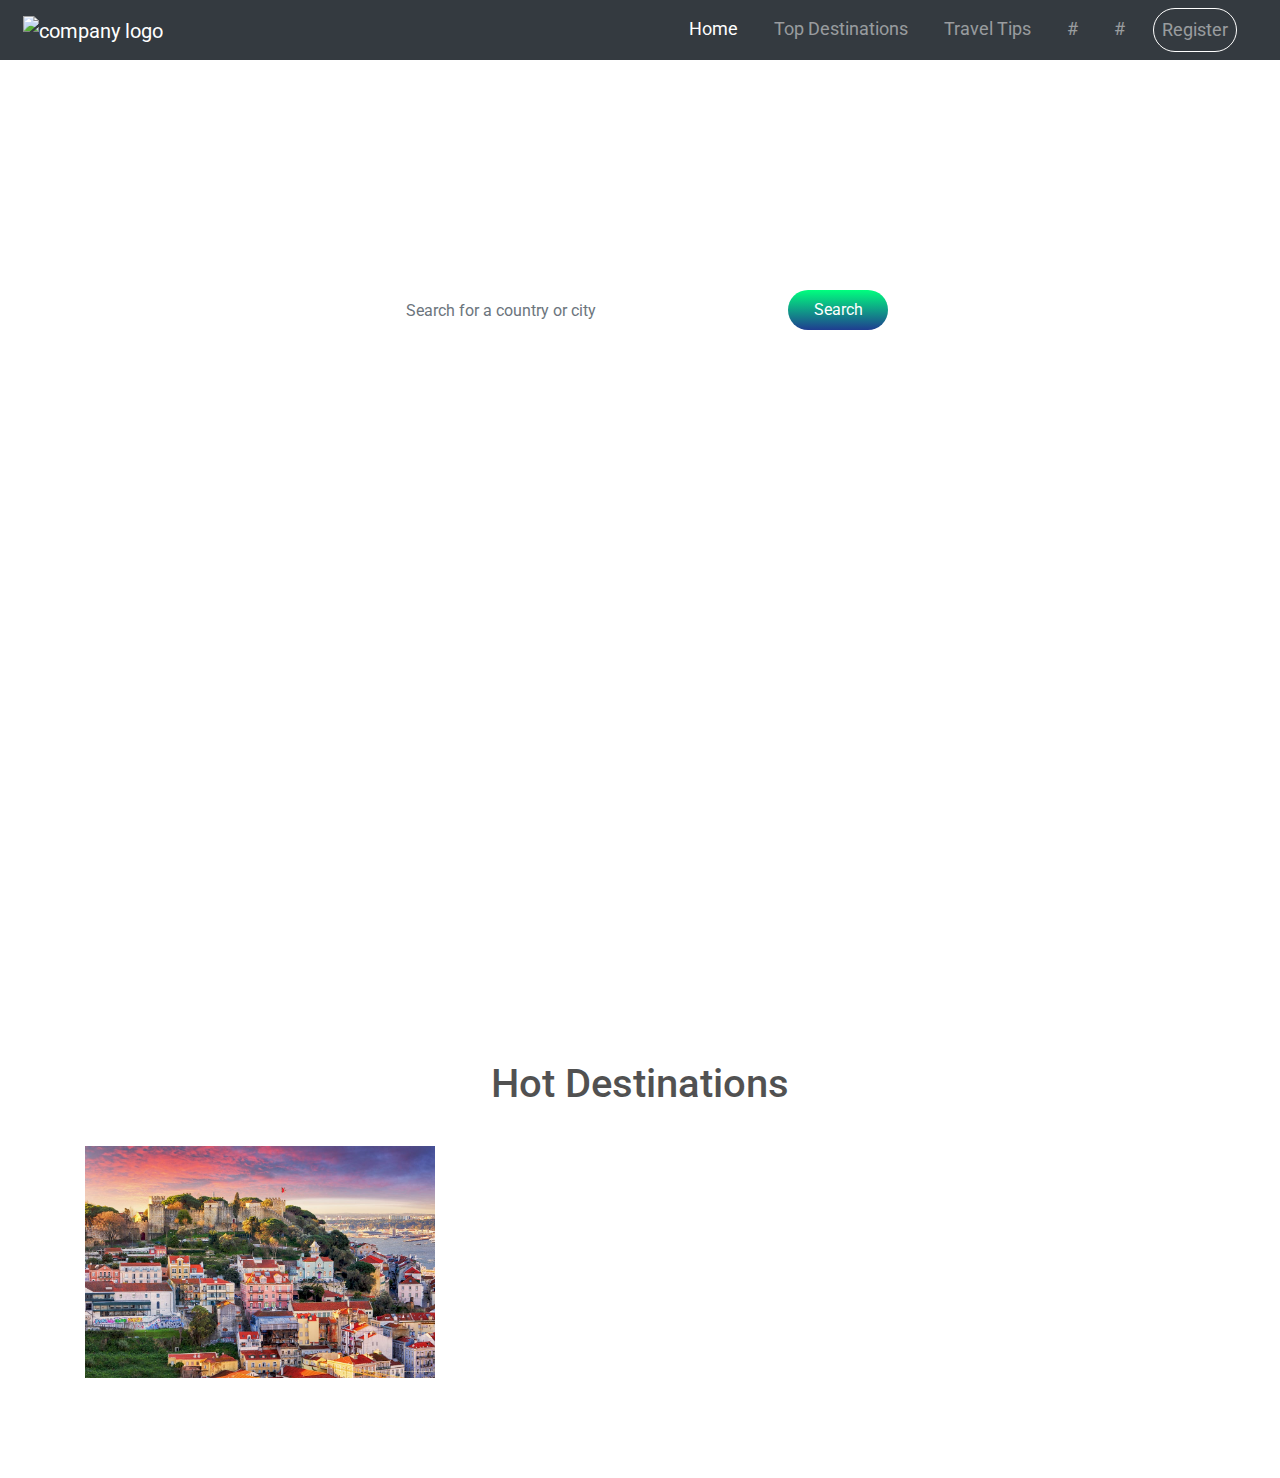
==== index.html @ e6c88922 "added destination 1" ====
<!DOCTYPE html>
<html lang="en">
<head>
    <meta charset="UTF-8">
    <meta name="viewport" content="width=device-width, initial-scale=1.0">
    <meta http-equiv="X-UA-Compatible" content="ie=edge">
    <link href="https://fonts.googleapis.com/css?family=Roboto&display=swap" rel="stylesheet">
    <link rel="stylesheet" href="https://stackpath.bootstrapcdn.com/bootstrap/4.4.1/css/bootstrap.min.css" integrity="sha384-Vkoo8x4CGsO3+Hhxv8T/Q5PaXtkKtu6ug5TOeNV6gBiFeWPGFN9MuhOf23Q9Ifjh" crossorigin="anonymous">
    <script src="https://kit.fontawesome.com/8a0d422d02.js" crossorigin="anonymous"></script>
    <link rel="stylesheet" href="style.css">
    <title>Where Next?</title>
</head>
<body>
                    <!---Bootstrap Navbar-->
    <nav class="navbar navbar-expand-md navbar-dark bg-dark sticky-top">
        <div class="container-fluid">
            <a class="navbar-brand" href='index.html'><img src='images/logo.png' alt='company logo' id="companyLogo"></a> <!---image in header links to homepage-->
                <button class="navbar-toggler" type="button" data-toggle="collapse" data-target="#responsiveNavbar" aria-controls="responsiveNavbar" aria-expanded="false" aria-label="Toggle navigation">
                    <span class='navbar-toggler-icon'></span>
                </button>
                    <div class="collapse navbar-collapse" id="responsiveNavbar">
                        <ul class="navbar-nav ml-auto">
                            <li class='nav-item active'> <!---homepage is the current page and is highlighted in navbar -->
                                <a class="nav-link" href="index.html">Home</a>
                            </li>
                            <li class='nav-item'>
                                <a class="nav-link" href="">Top Destinations</a>
                            </li>
                            <li class='nav-item'>
                                <a class="nav-link" href="">Travel Tips</a>
                            </li>
                            <li class='nav-item'>
                                <a class="nav-link" href="">#</a>
                            </li>
                            <li class='nav-item'>
                                <a class="nav-link" href="">#</a>
                            </li>
                            <li class='nav-item'>
                                <a class="nav-link login-btn" href="sign_up.html">Register</a>
                            </li>
                        </ul>
                    </div>
        </div>
    </nav>
        <section class="main bg">
            <div class="search">
                 <h1>So, where to next?</h1>
                     <p>Enter your destination below</p>
                          <div class="input-group">
                             <input type="text" class="form-control" placeholder="Search for a country or city">
                                   <div class="input-group-append">
                                        <button type="Submit" class="input-group-text-btn">Search</button>
                                     </div>
                             </div>
             </div>
        </section>
    <section class="destinations">
        <h1>Hot Destinations</h1>
            <div class="container">
                <div class="row">
                    <div class="col-md-4">
                        <div class="feature-box">
                            <div class="feature-img">
                                <img src="images/lisbon.png" alt="lisbon city">
                            </div>
                        </div>
                    </div>
                         <div class="col-md-4">

                        </div>
                             <div class="col-md-4">

                            </div>                        
                </div>
            </div>
    </section>
</body>
</html>
---- style.css ----
@import url('https://fonts.googleapis.com/css?family=Roboto&display=swap');

html, body{
    height: 100%;
    width: 100%;
    font-family: 'roboto', sans-serif;
    color: rgba(24, 23, 23, 0.753)
}

/*---NavBar---*/

.navbar{
    padding: 8px;
}

.navbar-nav li {
    padding-right: 20px;
}

#companyLogo {
    width: 80px;
    height: 80px;
}

.nav-link{
    font-size: 17.5px !important; 
}

.login-btn{
    border: 1px solid #fff;
    border-radius: 30px;
}

/*---Background Image---*/

.bg {
  background-image: url("images/background.png");
  height: 100%;
  background-position: center;
  background-repeat: no-repeat;
  background-size: cover;
}

/*---Homepage search---*/

.search h1{
    text-align: center;
    padding-top: 100px;
    padding-bottom: 0;
    font-size: 55px;
    color: #fff;
}

.search p{
    text-align: center;
    font-size: 25px;
    color: #fff;
}

.input-group{
    width: 90%;
    max-width: 500px;
    border-radius: 30px;
    background: #fff;
    margin: auto;
    padding: 2px;
}

.form-control{
    border: 0 !important;
    border-radius: 30px !important;
    margin: 2px;
    box-shadow: none !important;
}

.input-group-text-btn{
    width: 100px;
    background-image: linear-gradient(#00ff7e, #1f3d90);
    border: 0 !important;
    color: #fff !important;
    padding: 0 25px !important;
    border-radius: 30px !important;
    box-shadow: none !important;
}

/*---Destinations---*/

.destinations{
    padding: 100px 0;
}

.destinations h1{
    text-align: center;
    padding-bottom: 30px;
}

.feature-img img{
    width: 100%;
}
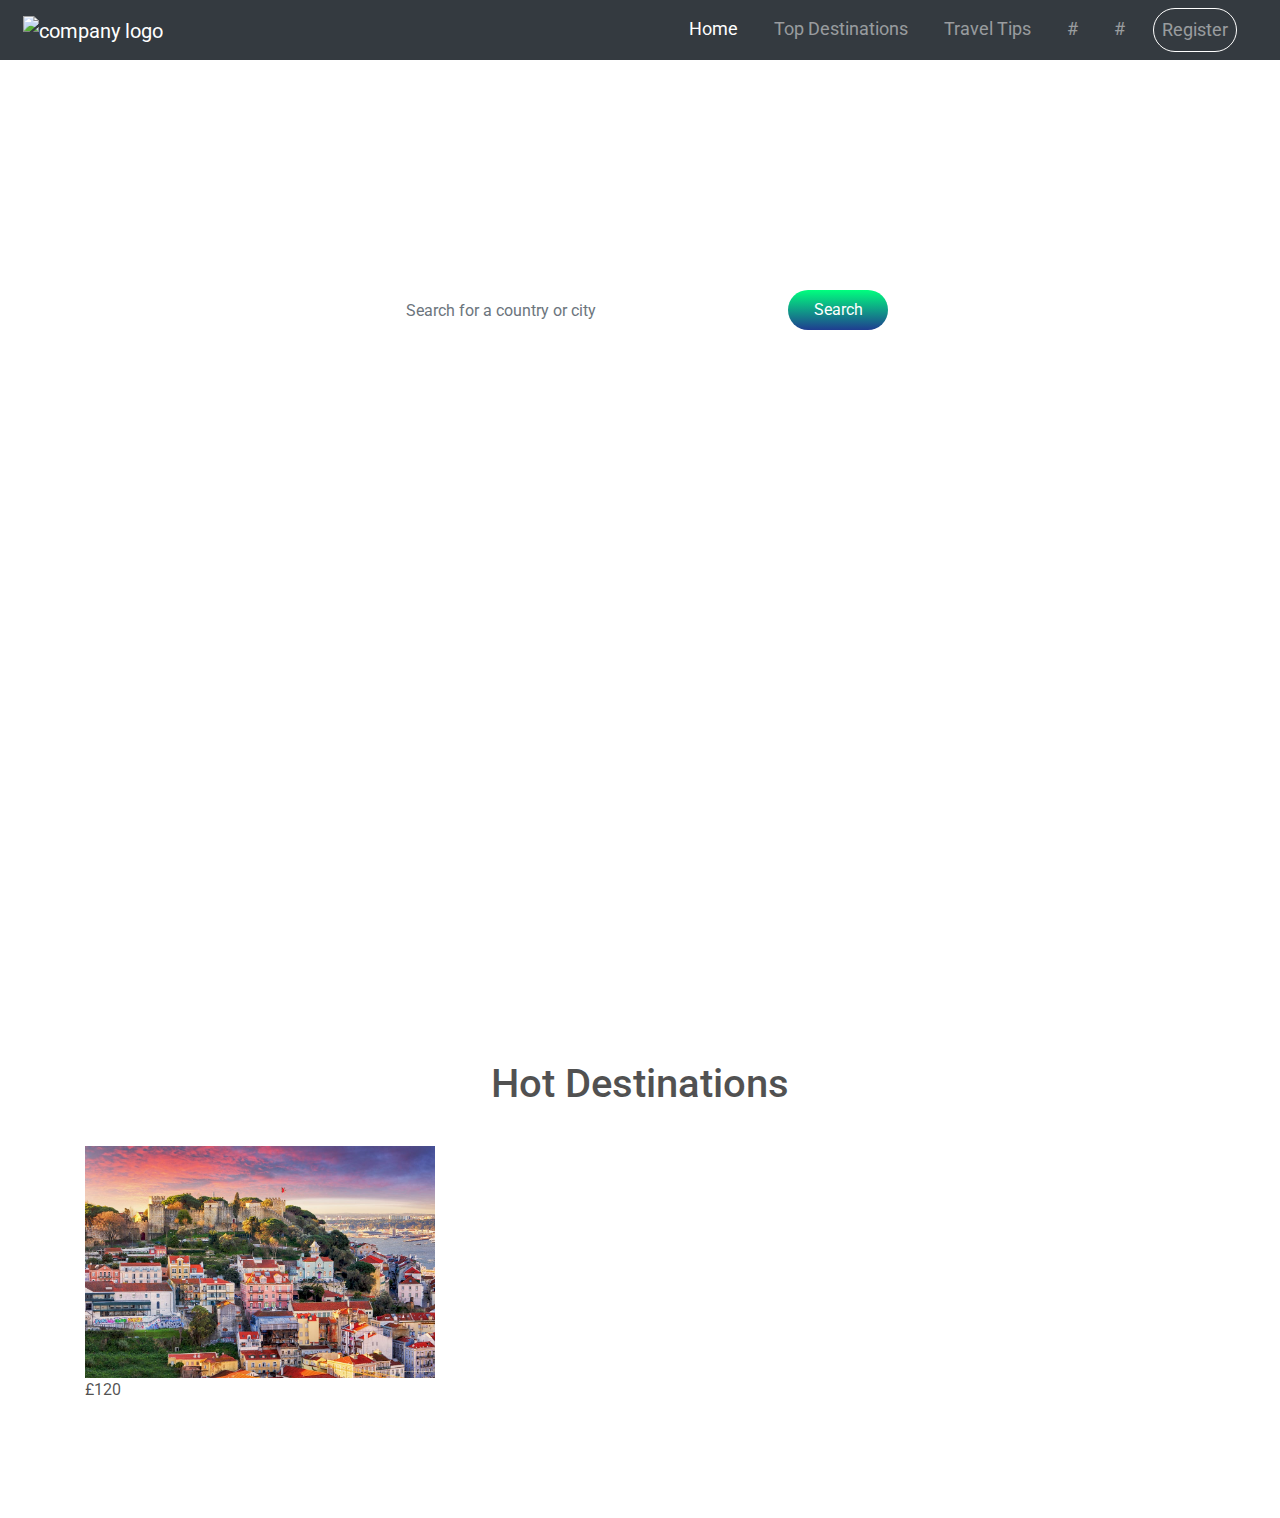
==== commit 4bf65736: "added price and star rating for destination 1" ====
--- a/index.html
+++ b/index.html
@@ -62,6 +62,16 @@
                         <div class="feature-box">
                             <div class="feature-img">
                                 <img src="images/lisbon.png" alt="lisbon city">
+                                    <div class="price">
+                                        <p>£120</p>
+                                    </div>
+                                        <div class="rating">
+                                            <i class="fa fa-star"></i>
+                                            <i class="fa fa-star"></i>
+                                            <i class="fa fa-star"></i>
+                                            <i class="fa fa-star"></i>
+                                            <i class="fa fa-star-half-o"></i>
+                                        </div>
                             </div>
                         </div>
                     </div>
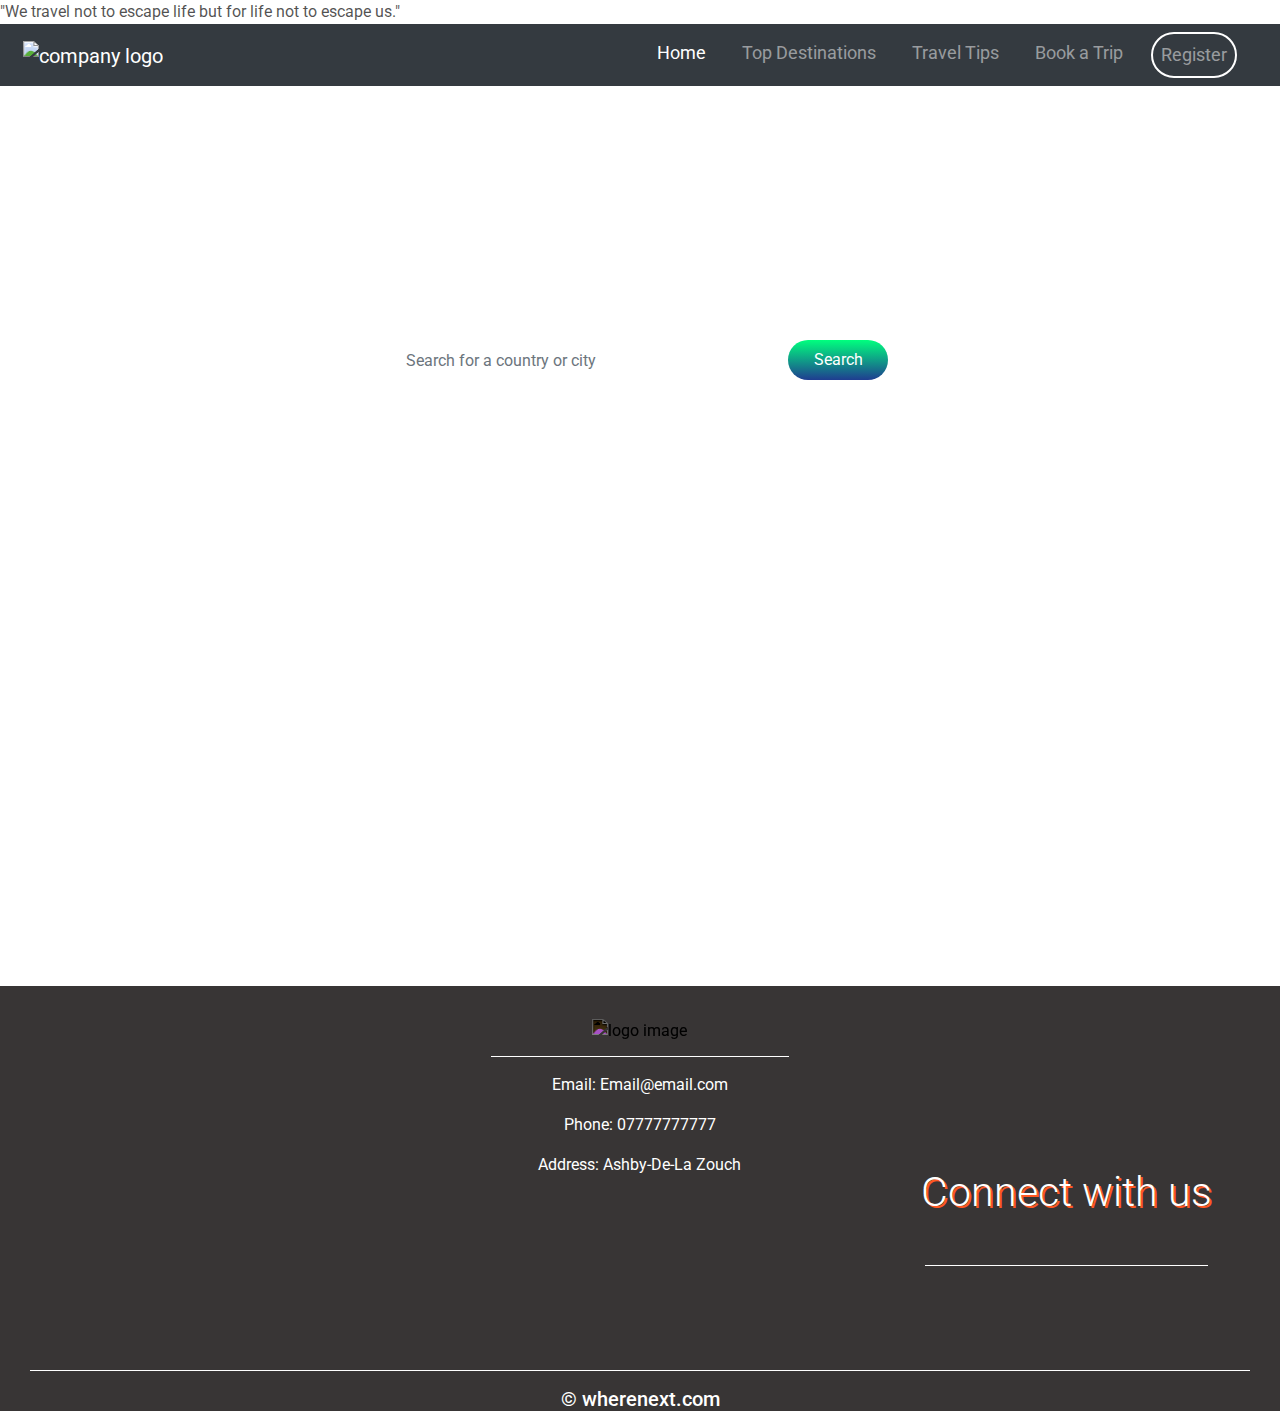
==== commit 51e6ab03: "fix for javascript quote" ====
--- a/index.html
+++ b/index.html
@@ -7,6 +7,7 @@
     <link href="https://fonts.googleapis.com/css?family=Roboto&display=swap" rel="stylesheet">
     <link rel="stylesheet" href="https://stackpath.bootstrapcdn.com/bootstrap/4.4.1/css/bootstrap.min.css" integrity="sha384-Vkoo8x4CGsO3+Hhxv8T/Q5PaXtkKtu6ug5TOeNV6gBiFeWPGFN9MuhOf23Q9Ifjh" crossorigin="anonymous">
     <script src="https://kit.fontawesome.com/8a0d422d02.js" crossorigin="anonymous"></script>
+    <script type="text/javascript" src="main.js"></script>
     <link rel="stylesheet" href="style.css">
     <title>Where Next?</title>
 </head>
@@ -24,28 +25,28 @@
                                 <a class="nav-link" href="index.html">Home</a>
                             </li>
                             <li class='nav-item'>
-                                <a class="nav-link" href="">Top Destinations</a>
+                                <a class="nav-link" href="destinations.html">Top Destinations</a>
                             </li>
                             <li class='nav-item'>
-                                <a class="nav-link" href="">Travel Tips</a>
+                                <a class="nav-link" href="tips.html">Travel Tips</a>
                             </li>
                             <li class='nav-item'>
-                                <a class="nav-link" href="">#</a>
-                            </li>
+                                <a class="nav-link" href="booking.html">Book a Trip</a>
+                            </li>  
                             <li class='nav-item'>
-                                <a class="nav-link" href="">#</a>
-                            </li>
-                            <li class='nav-item'>
-                                <a class="nav-link login-btn" href="sign_up.html">Register</a>
-                            </li>
+                                <a class="nav-link login-btn" href="register.html">Register</a>
+                            </li>                          
                         </ul>
                     </div>
         </div>
     </nav>
         <section class="main bg">
-            <div class="search">
-                 <h1>So, where to next?</h1>
-                     <p>Enter your destination below</p>
+            <div class="container-fluid homepage-quote">
+                 <script type="text/javascript">writeRandomQuote();</script>
+            </div>
+                <div class="search">
+                    <h1>So, where to next?</h1>
+                        <p>Enter your destination below</p>
                           <div class="input-group">
                              <input type="text" class="form-control" placeholder="Search for a country or city">
                                    <div class="input-group-append">
@@ -54,35 +55,42 @@
                              </div>
              </div>
         </section>
-    <section class="destinations">
-        <h1>Hot Destinations</h1>
-            <div class="container">
-                <div class="row">
-                    <div class="col-md-4">
-                        <div class="feature-box">
-                            <div class="feature-img">
-                                <img src="images/lisbon.png" alt="lisbon city">
-                                    <div class="price">
-                                        <p>£120</p>
-                                    </div>
-                                        <div class="rating">
-                                            <i class="fa fa-star"></i>
-                                            <i class="fa fa-star"></i>
-                                            <i class="fa fa-star"></i>
-                                            <i class="fa fa-star"></i>
-                                            <i class="fa fa-star-half-o"></i>
-                                        </div>
-                            </div>
-                        </div>
-                    </div>
-                         <div class="col-md-4">
-
-                        </div>
-                             <div class="col-md-4">
-
-                            </div>                        
+                    <!---Footer-->
+    <footer>
+        <div class="container-fluid padding">
+            <div class="row text-center">
+                <div class="col-md-4">
+                    <iframe width="100%" height="100%"style="border:0" src="https://www.google.com/maps/embed/v1/place?q=place_id:ChIJoyYH3VL7eUgRGLC-rY9n6H8&key=AIzaSyBdzYyNdBvNU3rtO-vLR3D1txuIoy6WKqI" allowfullscreen></iframe>
+                </div>                  
+                        <div class="col-md-4">
+                            <img src="images/logo.png" alt="logo image" id="logoImage">
+                                <hr class="light">
+                                        <p>Email: Email@email.com</p>
+                                        <p>Phone: 07777777777</p>
+                                        <p>Address: Ashby-De-La Zouch</p>
+                        </div>                
+                                                        <!---Social links-->
+        <div class="col-md-4 social">
+            <h2 class="display-4">Connect with us</h2>
+            <hr class="light">
+                <div class="social padding">
+                <a href="https://www.facebook.com/" target="blank"><i class="fab fa-facebook"></i></a>
+                <a href="https://www.instagram.com/" target="blank"><i class="fab fa-instagram"></i></a>
+                <a href="https://www.twitter.com/" target="blank"><i class="fab fa-twitter"></i></a>
+                <a href="https://www.google.com/" target="blank"><i class="fab fa-google-plus-g"></i></a>
+                <a href="https://www.linkedin.com/" target="blank"><i class="fab fa-linkedin"></i></a>
                 </div>
             </div>
-    </section>
+                        </div>
+                            <div class="col-12 text-center">
+                                <hr class="light-full">
+                                    <h5>&copy; wherenext.com</h5>
+                            </div>
+        </div>
+        </div>
+    </footer>
+        <script src="https://code.jquery.com/jquery-3.3.1.slim.min.js" integrity="sha384-q8i/X+965DzO0rT7abK41JStQIAqVgRVzpbzo5smXKp4YfRvH+8abtTE1Pi6jizo" crossorigin="anonymous"></script>
+        <script src="https://cdnjs.cloudflare.com/ajax/libs/popper.js/1.14.7/umd/popper.min.js" integrity="sha384-UO2eT0CpHqdSJQ6hJty5KVphtPhzWj9WO1clHTMGa3JDZwrnQq4sF86dIHNDz0W1" crossorigin="anonymous"></script>
+        <script src="https://stackpath.bootstrapcdn.com/bootstrap/4.3.1/js/bootstrap.min.js" integrity="sha384-JjSmVgyd0p3pXB1rRibZUAYoIIy6OrQ6VrjIEaFf/nJGzIxFDsf4x0xIM+B07jRM" crossorigin="anonymous"></script>
 </body>
 </html>--- a/style.css
+++ b/style.css
@@ -23,18 +23,27 @@
 }
 
 .nav-link{
-    font-size: 17.5px !important; 
+    font-size: 17.5px!important; 
 }
 
 .login-btn{
     border: 1px solid #fff;
     border-radius: 30px;
+    border-width: 2px;
 }
 
 /*---Background Image---*/
 
-.bg {
+.bg{
   background-image: url("images/background.png");
+  height: 100%;
+  background-position: center;
+  background-repeat: no-repeat;
+  background-size: cover;
+}
+
+.bg-booking{
+  background-image: url("images/background2.png");
   height: 100%;
   background-position: center;
   background-repeat: no-repeat;
@@ -67,20 +76,32 @@
 }
 
 .form-control{
-    border: 0 !important;
-    border-radius: 30px !important;
+    border: 0!important;
+    border-radius: 30px!important;
     margin: 2px;
-    box-shadow: none !important;
+    box-shadow: none!important;
 }
 
 .input-group-text-btn{
     width: 100px;
     background-image: linear-gradient(#00ff7e, #1f3d90);
-    border: 0 !important;
-    color: #fff !important;
-    padding: 0 25px !important;
-    border-radius: 30px !important;
-    box-shadow: none !important;
+    border: 0!important;
+    color: #fff!important;
+    padding: 0 25px!important;
+    border-radius: 30px!important;
+    box-shadow: none!important;
+}
+
+.input-group-text-btn:focus{
+    outline:none;
+}
+
+/*---Destinations---*/
+
+.homepage-quote{
+    text-align: center;
+    color: #fff;
+    font-weight: 100px;
 }
 
 /*---Destinations---*/
@@ -96,4 +117,347 @@
 
 .feature-img img{
     width: 100%;
+}
+
+.price{
+    width: 50px;
+    height: 50px;
+    background: #ff5722;
+    color: #fff;
+    font-weight: 600;
+    border-radius: 50%;
+    padding: 10px;
+    box-shadow: 0 0 10px 1px rgba(37, 73, 214, 0.18);
+    position: absolute;
+    left: 5px;
+    bottom: -50px;
+}
+
+.price p{
+    font-size: 15px;
+    padding-top: 5px;
+    padding-left: 0px;
+    padding-right: 10px;
+    margin-right: 5px;
+}
+
+#nyc{
+    font-size: 10px;
+    padding-top: 10px;
+    padding-left: 5px;
+    padding-right: 10px;
+    margin-right: 5px; 
+}
+
+.feature-img{
+    position: relative;
+}
+
+.rating{
+    padding: 3px;
+    float: right;
+    background: #fff;
+    bottom: -1px;
+    right: 0px;
+    position: absolute;
+}
+
+.destinations .fa{
+    font-size: 15px;
+    color: #ff5722;
+}
+
+.destination-details{
+    padding: 20px;
+    text-align: justify;
+}
+
+.destination-details h4{
+    font-weight: 700px;
+    margin-top: 50px;
+}
+
+.destination-details .fa{
+    margin-right: 5px;
+}
+
+.feature-box{
+    box-shadow: 0 0 10px 1px rgba(37, 73, 214, 0.18);
+    margin-bottom: 30px;
+}
+
+.feature-box:hover{
+    transform: scale(1.1);
+}
+
+.book-button{
+    text-align: center;
+    padding: 10px;
+}
+
+/*---travel tips--*/
+
+.references h1{
+    text-align: center;
+    text-shadow: 3px 3px rgba(37, 73, 214, 0.18);
+    text-decoration: underline;
+    padding: 30px;
+    font-weight: 700px
+}
+
+.card{
+    width: 18rem;
+    box-shadow: 0 0 10px 1px rgba(37, 73, 214, 0.18);
+    margin-bottom: 30px;
+}
+
+.card:hover{
+transform: scale(1.1);
+}
+
+#tripAdviserLogo{
+    height: 150px;
+    padding-left: 30px;
+}
+
+#xeLogo{
+    height:150px;
+}
+
+.top10{
+    box-shadow: 0 0 15px 10px rgba(37, 73, 214, 0.18);
+}
+
+.top10 h2{
+    font-weight: 700px;
+    font-size: 50px;
+    text-align: center;
+    text-shadow: 3px 3px rgba(37, 73, 214, 0.18);
+    padding-top: 25px;
+    padding-bottom: 25px;
+}
+
+#containerBackground{
+    background-color: rgba(156, 148, 148, 0.26);
+    padding:0;
+}
+
+.bacpacker-img{
+  background-image: url("images/backpacker.png");
+  height: 100%;
+  background-position: center;
+  background-repeat: no-repeat;
+  background-size: cover;
+}
+
+.col-background{
+    box-shadow: 0 0 10px 1px rgba(37, 73, 214, 0.18);
+    margin-bottom: 30px;
+    background-color: rgba(211, 199, 199, 0.514);
+    height: 100%
+}
+
+.list-items{
+    font-size: 40px;
+    font-weight: 300px;
+    color: white;
+    z-index: 1;
+    margin-left: 300px
+}
+
+/*---Booking form--*/
+
+.flight-widget{
+    width: 500px;
+}
+/*---Welcome---*/
+
+.welcome{
+    width: 75%;
+    margin: 0 auto;
+    padding-top: 32px;
+}
+
+.welcome hr {
+    border-top: 2px solid rgba(49, 48, 48, 0.753);
+    width: 95%;
+    margin-top: 5px;
+    margin-bottom: 16px;
+}
+
+#joinNow{
+    margin-bottom: 20px;
+}
+
+/*---Form Container---*/
+
+.form-container{
+    background-color:whitesmoke;
+    padding:30px;
+    border-radius: 10px;
+    box-shadow: 0px 0px 10px #000;
+    margin-top: 10px;
+    margin-bottom: 20px;
+}
+
+/*---Footer--*/
+
+footer{
+    background-color: rgba(53, 50, 50, 0.986);
+    color: white;
+    padding-top: 32px; 
+}
+
+hr.light{
+    border-top: 1px solid white;
+    width:75%;
+    margin-top: 13px;
+    margin-bottom: 16px; 
+}
+
+#logoImage{
+    height: 55%;
+    width: 45%;
+    filter: invert(100%);
+}
+
+hr.light-full{
+    border-top: 1px solid white;
+    width:100%;
+    margin-top: 13px;
+    margin-bottom: 16px; 
+}
+
+/*---Social Icons---*/
+
+.social{
+    font-size: 40px;
+    padding: 25px;
+}
+
+.social h2{
+    font-size: 41px;
+    padding: 35px;
+    text-shadow: 2px 2px #ff5722;
+}
+
+.fa-facebook{
+    color: #3b5998;
+}
+
+.fa-instagram{
+    color: #fb3958;
+}
+
+.fa-twitter{
+    color: #00aced;
+}
+
+.fa-google-g-plus{
+    color: #dd4b39;
+}
+
+.fa-linkedin{
+    color: #0e76a8;
+}
+
+.fa-facebook:hover,
+.fa-instagram:hover,
+.fa-twitter:hover,
+.fa-google-g-plus,
+.fa-linkedin:hover{
+ color: rgba(15, 15, 15, 0.986);
+}
+
+/*---Media Queries---*/
+
+@media (min-width: 992px){
+    .social h2{
+        margin-top: 90px;
+    }
+
+    .bg-booking{
+  padding-top: 250px;
+    }
+}
+
+@media (max-width: 992px){
+    .social a{
+        font-size: 60px;
+        padding: 20px;
+    }
+}
+@media (max-width: 768px){
+    .social h2{
+        top: 45%;
+        font-size: 90%;
+        font-weight: 400;
+        padding-bottom: 3px;
+    }
+
+    .login-btn{
+        border:0;
+}
+
+    .display-4{
+        font-size: 90%;
+    }
+    .social a{
+        font-size: 30px;
+        padding: 10px;
+    }  
+
+    #logoImage{
+        width: 100%;
+    }
+
+    .bg-booking{
+        padding-top: 200px;
+    }
+
+    .flight-widget{
+        width: 400px;
+}
+}
+@media (max-width: 576px){
+
+    .search h1{
+        font-size: 30px;
+    }
+
+    .search p{
+        font-size: 15px;
+    }    
+
+    .social h2{
+        top: 45%;
+        font-size: 70%;
+        font-weight: 400;
+        padding-bottom: 3px;
+        padding-top: 0;
+    }
+    .login-btn{
+        border:0;
+}
+    .display-4{
+        font-size: 100%;
+    }
+
+    .social a{
+        font-size: 20px;
+        padding: 0;
+    }    
+
+    #logoImage{
+        height: 50%;
+        width: 50%;
+    }
+
+    .bg-booking{
+        padding-top: 100px;
+    }
+
+    .flight-widget{
+        width: 250px;
+}
 }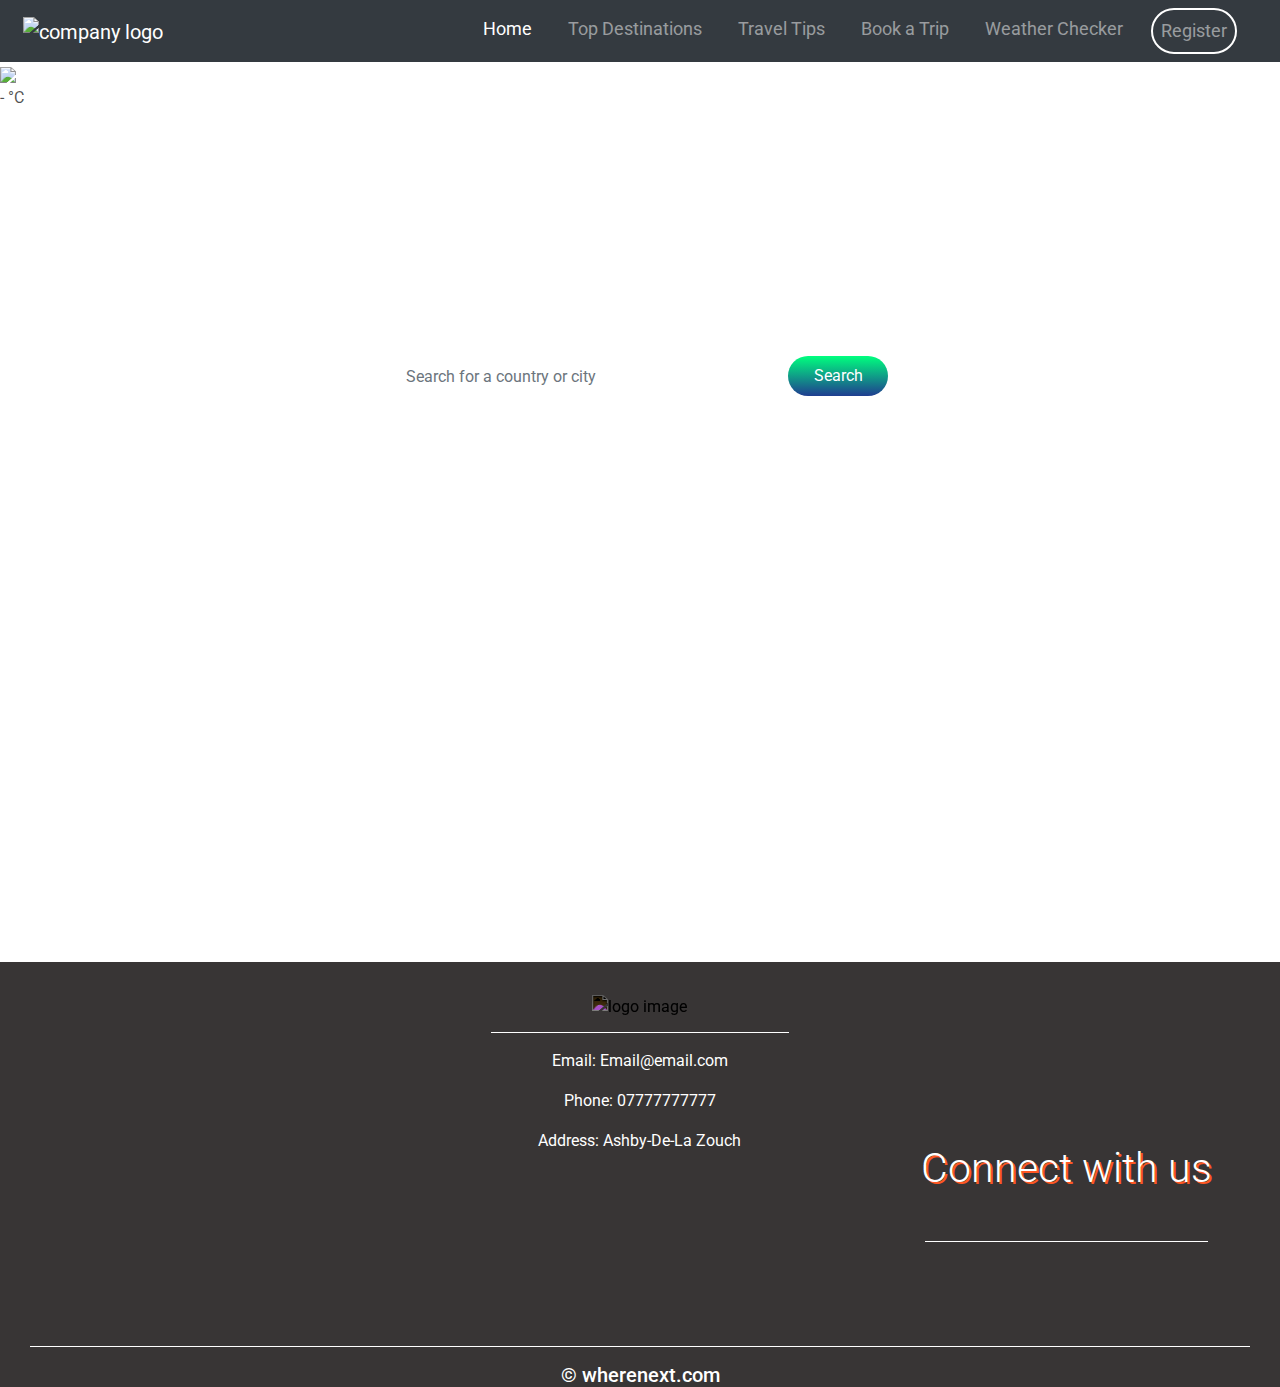
==== commit 93b6fe87: "added weather widget" ====
--- a/index.html
+++ b/index.html
@@ -7,7 +7,7 @@
     <link href="https://fonts.googleapis.com/css?family=Roboto&display=swap" rel="stylesheet">
     <link rel="stylesheet" href="https://stackpath.bootstrapcdn.com/bootstrap/4.4.1/css/bootstrap.min.css" integrity="sha384-Vkoo8x4CGsO3+Hhxv8T/Q5PaXtkKtu6ug5TOeNV6gBiFeWPGFN9MuhOf23Q9Ifjh" crossorigin="anonymous">
     <script src="https://kit.fontawesome.com/8a0d422d02.js" crossorigin="anonymous"></script>
-    <script type="text/javascript" src="main.js"></script>
+    <script type="text/javascript" src="quote.js"></script>
     <link rel="stylesheet" href="style.css">
     <title>Where Next?</title>
 </head>
@@ -32,6 +32,9 @@
                             </li>
                             <li class='nav-item'>
                                 <a class="nav-link" href="booking.html">Book a Trip</a>
+                            </li>
+                            <li class='nav-item'>
+                                <a class="nav-link" href="weather.html">Weather Checker</a>
                             </li>  
                             <li class='nav-item'>
                                 <a class="nav-link login-btn" href="register.html">Register</a>
@@ -41,9 +44,22 @@
         </div>
     </nav>
         <section class="main bg">
-            <div class="container-fluid homepage-quote">
-                 <script type="text/javascript">writeRandomQuote();</script>
-            </div>
+        <div class="row">
+                <div class="container-fluid homepage-quote col-lg-12">
+                    <script type="text/javascript">writeRandomQuote();</script> <!---random quote generator-->
+                </div>
+        </div>
+                <div class="row">
+                    <div class="container-fluid col-lg-12 weather">
+                        <div class="weather-icon">
+                            <img src="icons/unknown.png">
+                        </div>
+                            <div class="temperature-value">
+                                <p>- °<span>C</span></p>
+                            </div> 
+                    </div>
+                        <script src="weather.js"></script>
+        </div>
                 <div class="search">
                     <h1>So, where to next?</h1>
                         <p>Enter your destination below</p>
--- a/style.css
+++ b/style.css
@@ -96,12 +96,13 @@
     outline:none;
 }
 
-/*---Destinations---*/
+/*---homepage---*/
 
 .homepage-quote{
     text-align: center;
     color: #fff;
-    font-weight: 100px;
+    font-weight: bold;
+    font-style: italic;
 }
 
 /*---Destinations---*/
@@ -254,15 +255,15 @@
     box-shadow: 0 0 10px 1px rgba(37, 73, 214, 0.18);
     margin-bottom: 30px;
     background-color: rgba(211, 199, 199, 0.514);
-    height: 100%
+    height: 100%;
 }
 
 .list-items{
-    font-size: 40px;
-    font-weight: 300px;
+    font-size: 20px;
+    font-weight: 200px;
     color: white;
     z-index: 1;
-    margin-left: 300px
+    margin-left: 300px;
 }
 
 /*---Booking form--*/
@@ -300,6 +301,9 @@
     margin-bottom: 20px;
 }
 
+/*---Weather App---*/
+
+
 /*---Footer--*/
 
 footer{
@@ -372,6 +376,11 @@
 /*---Media Queries---*/
 
 @media (min-width: 992px){
+
+    .list-items{
+    font-size: 40px;
+    font-weight: 300px;
+}
     .social h2{
         margin-top: 90px;
     }
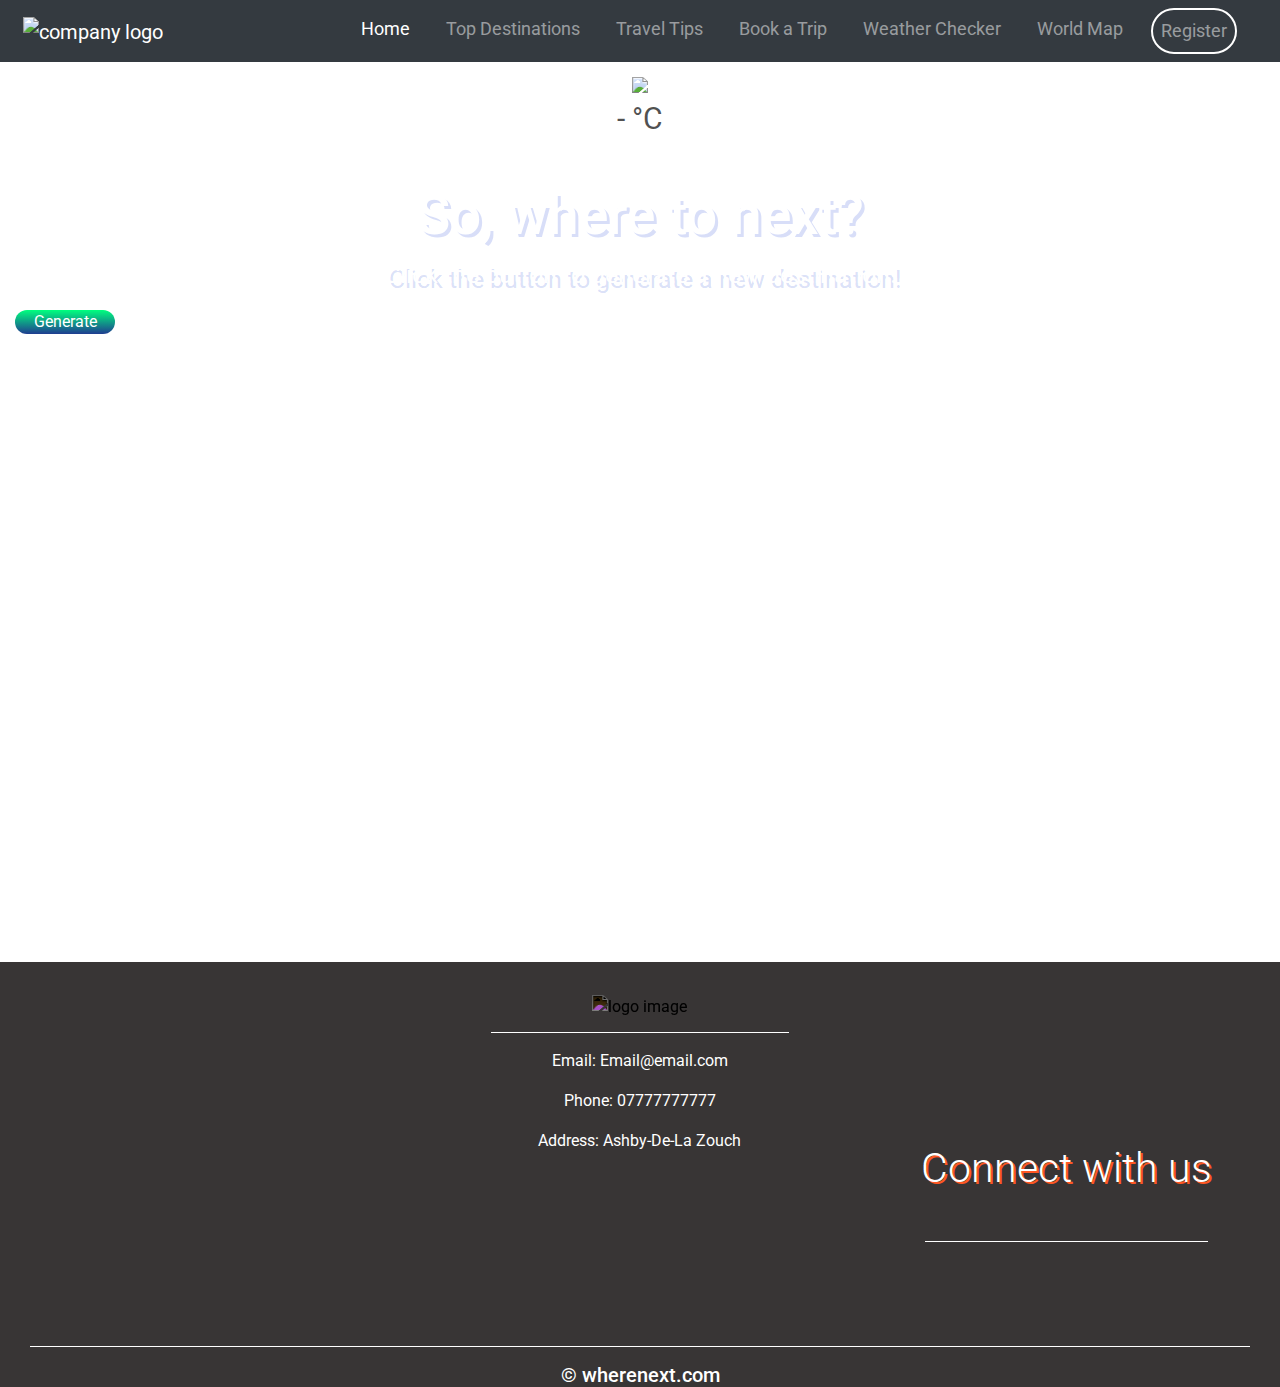
==== commit 56036bed: "added world map and random place generator" ====
--- a/index.html
+++ b/index.html
@@ -37,8 +37,11 @@
                                 <a class="nav-link" href="weather.html">Weather Checker</a>
                             </li>  
                             <li class='nav-item'>
+                                <a class="nav-link" href="map.html">World Map</a>
+                            </li>   
+                            <li class='nav-item'>
                                 <a class="nav-link login-btn" href="register.html">Register</a>
-                            </li>                          
+                            </li>                         
                         </ul>
                     </div>
         </div>
@@ -62,13 +65,12 @@
         </div>
                 <div class="search">
                     <h1>So, where to next?</h1>
-                        <p>Enter your destination below</p>
-                          <div class="input-group">
-                             <input type="text" class="form-control" placeholder="Search for a country or city">
-                                   <div class="input-group-append">
-                                        <button type="Submit" class="input-group-text-btn">Search</button>
+                        <p>Click the button to generate a new destination!</p>
+                                   <div class="container-fluid random-place col-lg-12">
+                                        <button onclick = "writeRandomPlace()" type="Submit" class="input-group-text-btn">Generate</button>
                                      </div>
-                             </div>
+                                        <div class="container-fluid col-lg-12" id="placeDisplay"></div>
+                                            <script src="places.js"></script> <!---random place generator-->
              </div>
         </section>
                     <!---Footer-->
--- a/style.css
+++ b/style.css
@@ -54,25 +54,18 @@
 
 .search h1{
     text-align: center;
-    padding-top: 100px;
+    padding-top: 25px;
     padding-bottom: 0;
     font-size: 55px;
     color: #fff;
+    text-shadow: 3px 3px rgba(37, 73, 214, 0.18);
 }
 
 .search p{
     text-align: center;
     font-size: 25px;
     color: #fff;
-}
-
-.input-group{
-    width: 90%;
-    max-width: 500px;
-    border-radius: 30px;
-    background: #fff;
-    margin: auto;
-    padding: 2px;
+    text-shadow: 5px 5px rgba(37, 73, 214, 0.18);
 }
 
 .form-control{
@@ -87,9 +80,10 @@
     background-image: linear-gradient(#00ff7e, #1f3d90);
     border: 0!important;
     color: #fff!important;
-    padding: 0 25px!important;
+    padding: 0;
     border-radius: 30px!important;
     box-shadow: none!important;
+    text-align: center;
 }
 
 .input-group-text-btn:focus{
@@ -103,6 +97,27 @@
     color: #fff;
     font-weight: bold;
     font-style: italic;
+}
+
+#placeDisplay{
+    text-align: center;
+    color: #fff;
+    font-weight: bold;
+    font-style: italic;
+}
+
+/*---homepage weather---*/
+
+.weather{
+    padding: 10px 0px 0px 0px; 
+    margin: 0;
+    text-align: center;
+}
+
+.temperature-value{
+    font-size: 30px;
+    margin: 0;
+    padding: 0;
 }
 
 /*---Destinations---*/
@@ -303,7 +318,17 @@
 
 /*---Weather App---*/
 
-
+#map {
+  height: 100%;
+}
+
+/* Optional: Makes the sample page fill the window. */
+html,
+body {
+  height: 100%;
+  margin: 0;
+  padding: 0;
+}
 /*---Footer--*/
 
 footer{
@@ -375,10 +400,10 @@
 
 /*---Media Queries---*/
 
-@media (min-width: 992px){
+@media (min-width: 993px){
 
     .list-items{
-    font-size: 40px;
+    font-size: 21px;
     font-weight: 300px;
 }
     .social h2{
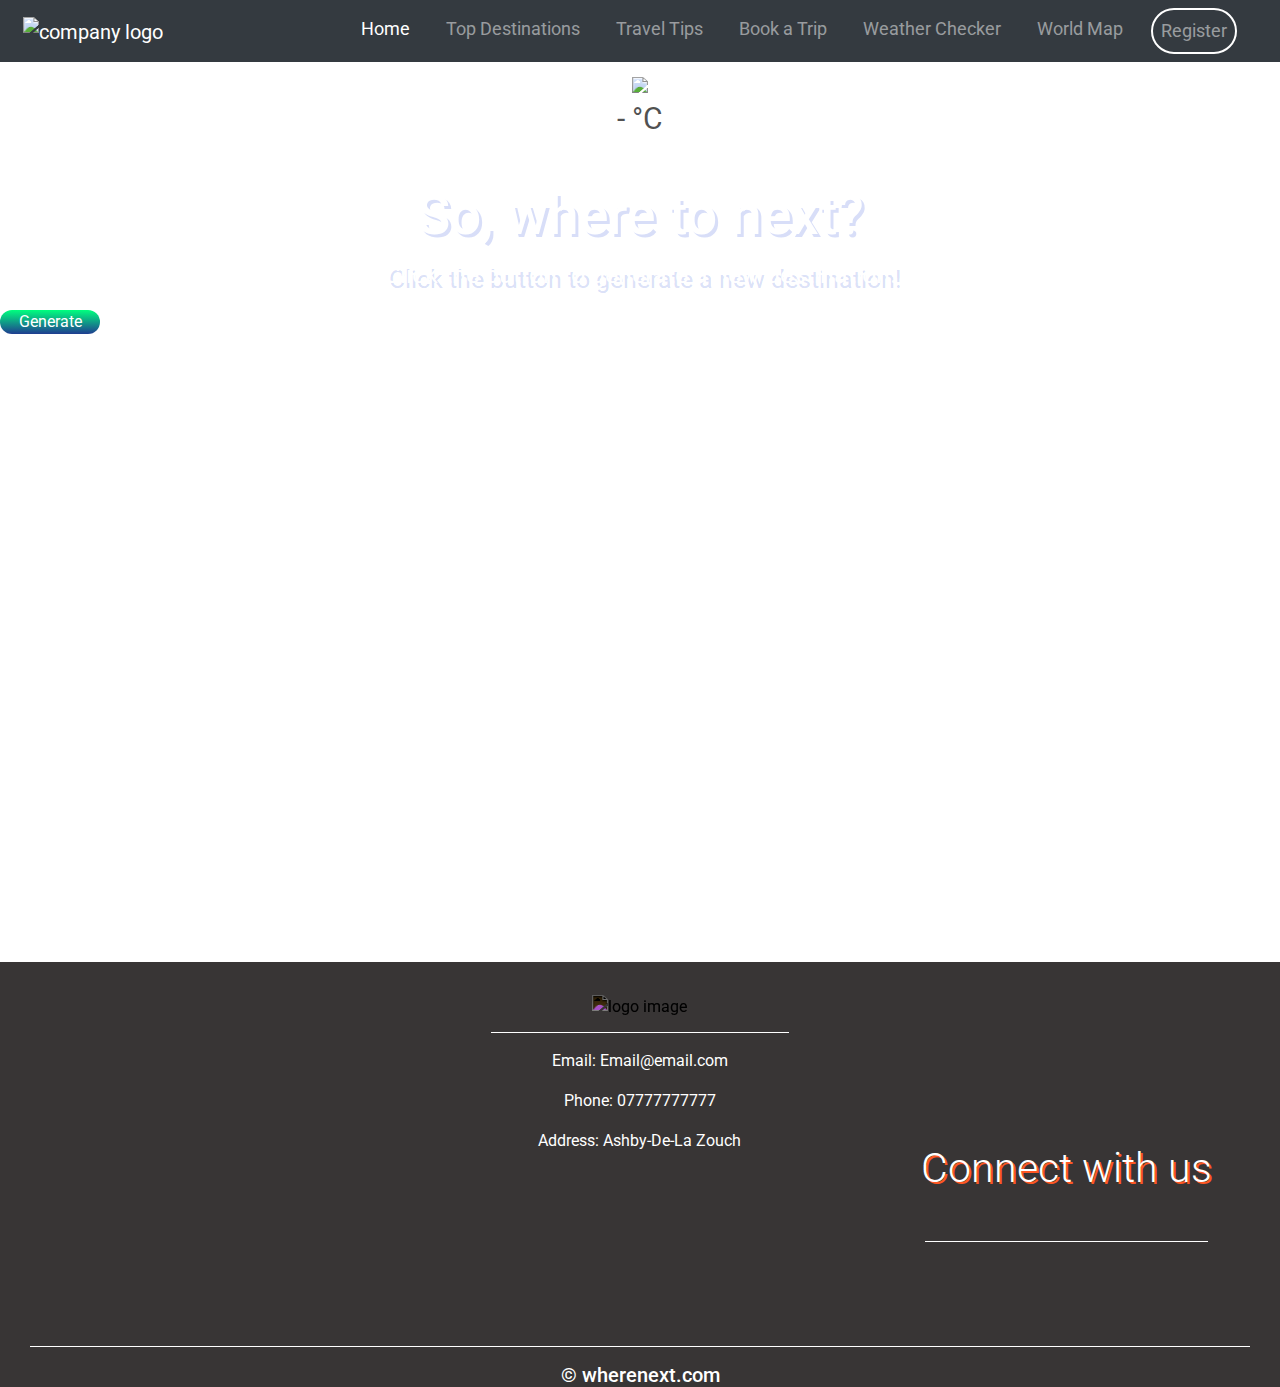
==== commit 8541cf96: "added more styling to resistration form" ====
--- a/index.html
+++ b/index.html
@@ -66,11 +66,16 @@
                 <div class="search">
                     <h1>So, where to next?</h1>
                         <p>Click the button to generate a new destination!</p>
+                        <div class="row">
                                    <div class="container-fluid random-place col-lg-12">
                                         <button onclick = "writeRandomPlace()" type="Submit" class="input-group-text-btn">Generate</button>
                                      </div>
+                        </div>
+                            <div class="row">
                                         <div class="container-fluid col-lg-12" id="placeDisplay"></div>
+                            </div>
                                             <script src="places.js"></script> <!---random place generator-->
+                        
              </div>
         </section>
                     <!---Footer-->
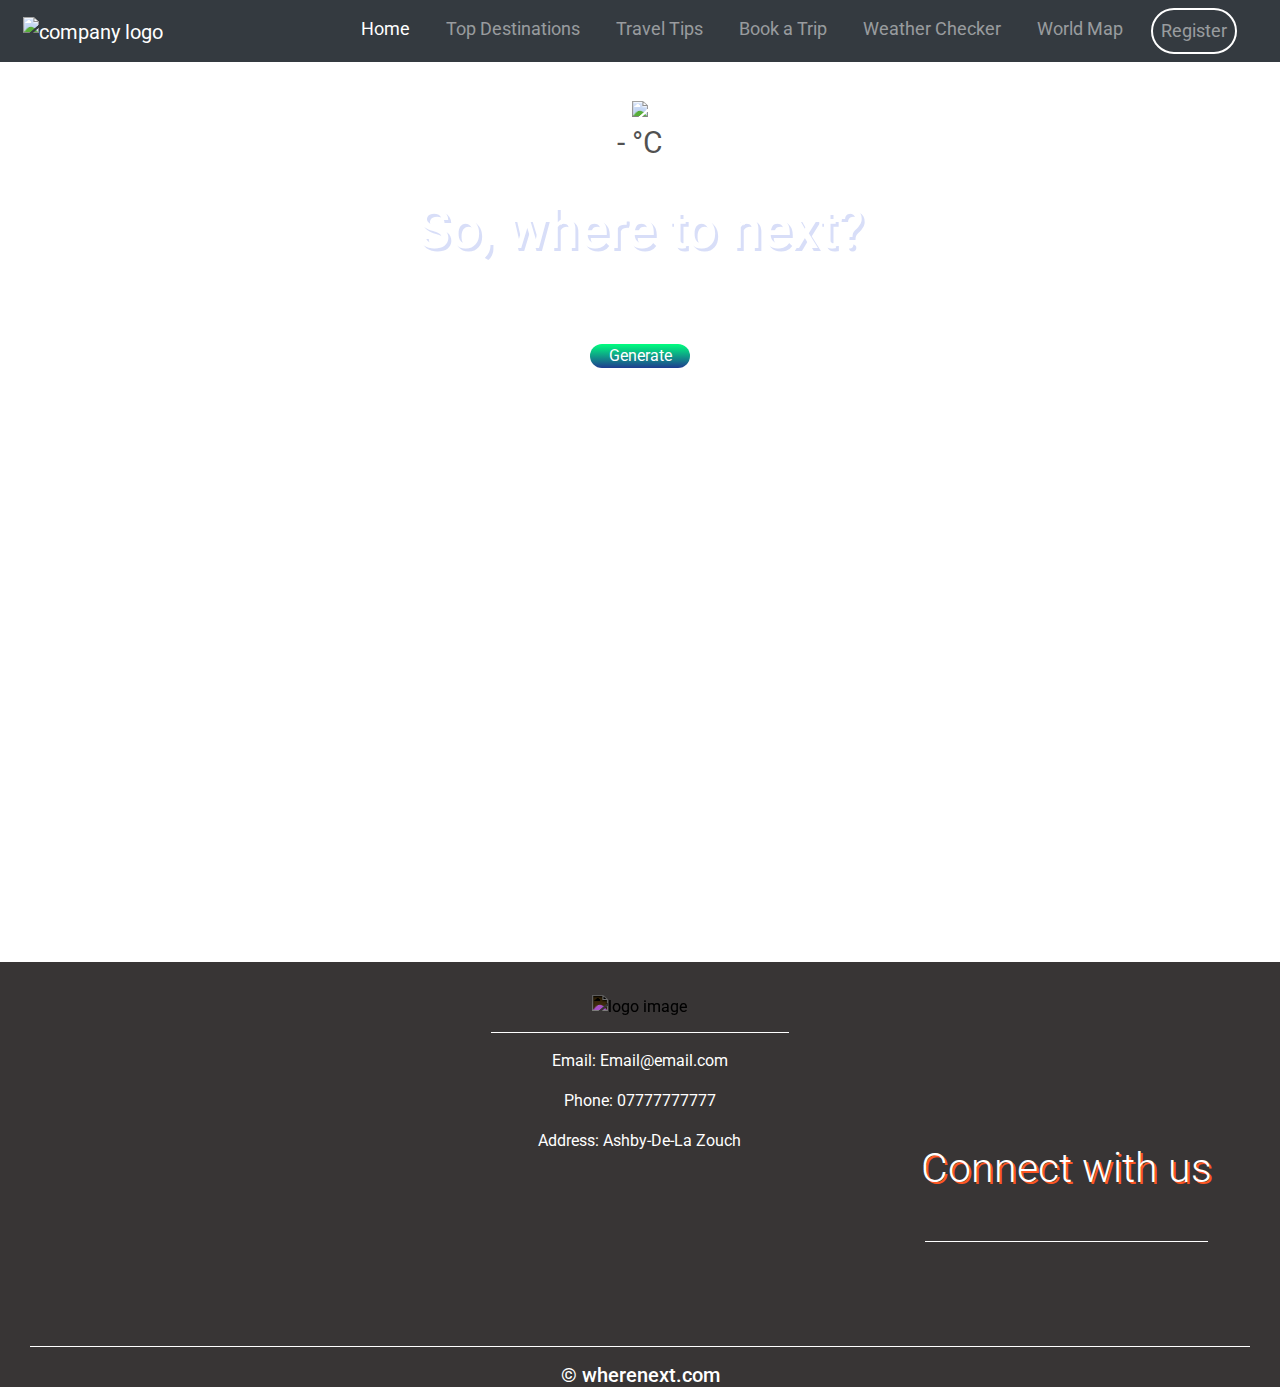
==== commit 48c1d261: "added more info to readme file and added additional code comments" ====
--- a/index.html
+++ b/index.html
@@ -52,7 +52,7 @@
                     <script type="text/javascript">writeRandomQuote();</script> <!---random quote generator-->
                 </div>
         </div>
-                <div class="row">
+                <div class="row"> <!--Requires user to click allow on pop up-->
                     <div class="container-fluid col-lg-12 weather">
                         <div class="weather-icon">
                             <img src="icons/unknown.png">
@@ -65,17 +65,16 @@
         </div>
                 <div class="search">
                     <h1>So, where to next?</h1>
-                        <p>Click the button to generate a new destination!</p>
+                        <p>Click the button to generate a new destination!</p><!---random place generator-->
                         <div class="row">
                                    <div class="container-fluid random-place col-lg-12">
-                                        <button onclick = "writeRandomPlace()" type="Submit" class="input-group-text-btn">Generate</button>
+                                        <button onclick = "writeRandomCountry()" type="Submit" class="input-group-text-btn">Generate</button>
                                      </div>
                         </div>
                             <div class="row">
                                         <div class="container-fluid col-lg-12" id="placeDisplay"></div>
                             </div>
-                                            <script src="places.js"></script> <!---random place generator-->
-                        
+                                            <script src="places.js"></script> 
              </div>
         </section>
                     <!---Footer-->
--- a/style.css
+++ b/style.css
@@ -23,7 +23,7 @@
 }
 
 .nav-link{
-    font-size: 17.5px!important; 
+    font-size: 17.5px; 
 }
 
 .login-btn{
@@ -50,11 +50,19 @@
   background-size: cover;
 }
 
+.bg-sign-in{
+    background-image: linear-gradient(rgba(0,0,0,0.6),rgba(0,0,0,0.6)), url(images/sign-in-background.png);
+    height: 100%;
+    background-position: center;
+    background-repeat: no-repeat;
+    background-size: cover;
+}
+
 /*---Homepage search---*/
 
 .search h1{
     text-align: center;
-    padding-top: 25px;
+    padding-top: 15px;
     padding-bottom: 0;
     font-size: 55px;
     color: #fff;
@@ -63,9 +71,9 @@
 
 .search p{
     text-align: center;
+    padding-top: 20px;
     font-size: 25px;
     color: #fff;
-    text-shadow: 5px 5px rgba(37, 73, 214, 0.18);
 }
 
 .form-control{
@@ -83,7 +91,11 @@
     padding: 0;
     border-radius: 30px!important;
     box-shadow: none!important;
-    text-align: center;
+}
+
+.random-place{
+    text-align: center;
+    padding-bottom: 20px;
 }
 
 .input-group-text-btn:focus{
@@ -104,7 +116,11 @@
     color: #fff;
     font-weight: bold;
     font-style: italic;
-}
+    font-size: 50px;
+    text-shadow: 5px 5px rgba(37, 73, 214, 0.18); 
+
+}
+
 
 /*---homepage weather---*/
 
@@ -278,7 +294,7 @@
     font-weight: 200px;
     color: white;
     z-index: 1;
-    margin-left: 300px;
+    margin-left: 200px;
 }
 
 /*---Booking form--*/
@@ -322,13 +338,66 @@
   height: 100%;
 }
 
-/* Optional: Makes the sample page fill the window. */
-html,
-body {
-  height: 100%;
-  margin: 0;
-  padding: 0;
-}
+/*---Sign in/Registration---*/
+
+.login-page{
+    width: 360px;
+    padding: 10% 0 0;
+    margin: auto;
+}
+
+.form{
+    position: relative;
+    z-index: 1;
+    background-color: #ffffff;
+    max-width: 360px;
+    margin: 0 auto 100px;
+    padding: 45px;
+    text-align: center;
+}
+
+.form input{
+    outline: 1;
+    background-color: #f2f2f2;
+    width: 100%;
+    border: 0;
+    margin: 0 0 15px;
+    padding: 15px;
+    box-sizing: border-box;
+    font-size: 14px;
+}
+
+.form button{
+    text-transform: uppercase;
+    outline: 0;
+    background-color: #4caf50;
+    width: 100%;
+    border: 0;
+    padding: 15px;
+    color: #ffffff;
+    font-size: 14px;
+    cursor: pointer;
+}
+
+.form button:hover .form button:active{
+    background-color: #43a047;
+}
+
+.form .message{
+    margin: 15px 0 0;
+    color: rgb(63, 63, 65);
+    font-size: 12px;
+}
+
+.form .message a{
+    color: #4caf50;
+    text-decoration: none;
+}
+
+.form .register-form{
+    display: none;
+}
+
 /*---Footer--*/
 
 footer{
@@ -422,6 +491,11 @@
     }
 }
 @media (max-width: 768px){
+
+    .nav-link{
+        font-size: 10px;
+    }
+
     .social h2{
         top: 45%;
         font-size: 90%;
@@ -494,4 +568,25 @@
     .flight-widget{
         width: 250px;
 }
+
+    .references h1{
+        font-size: 40px;
+    }
+
+    .tips-title h2{
+        font-size: 20px;
+    }
+
+    .col-background h2{
+        font-size: 20px;
+    }
+
+    .list-items{
+        font-size: 15px;
+        margin-left: 0;
+    }
+
+    .col-md-4{
+        padding-left: 50px;
+    }
 }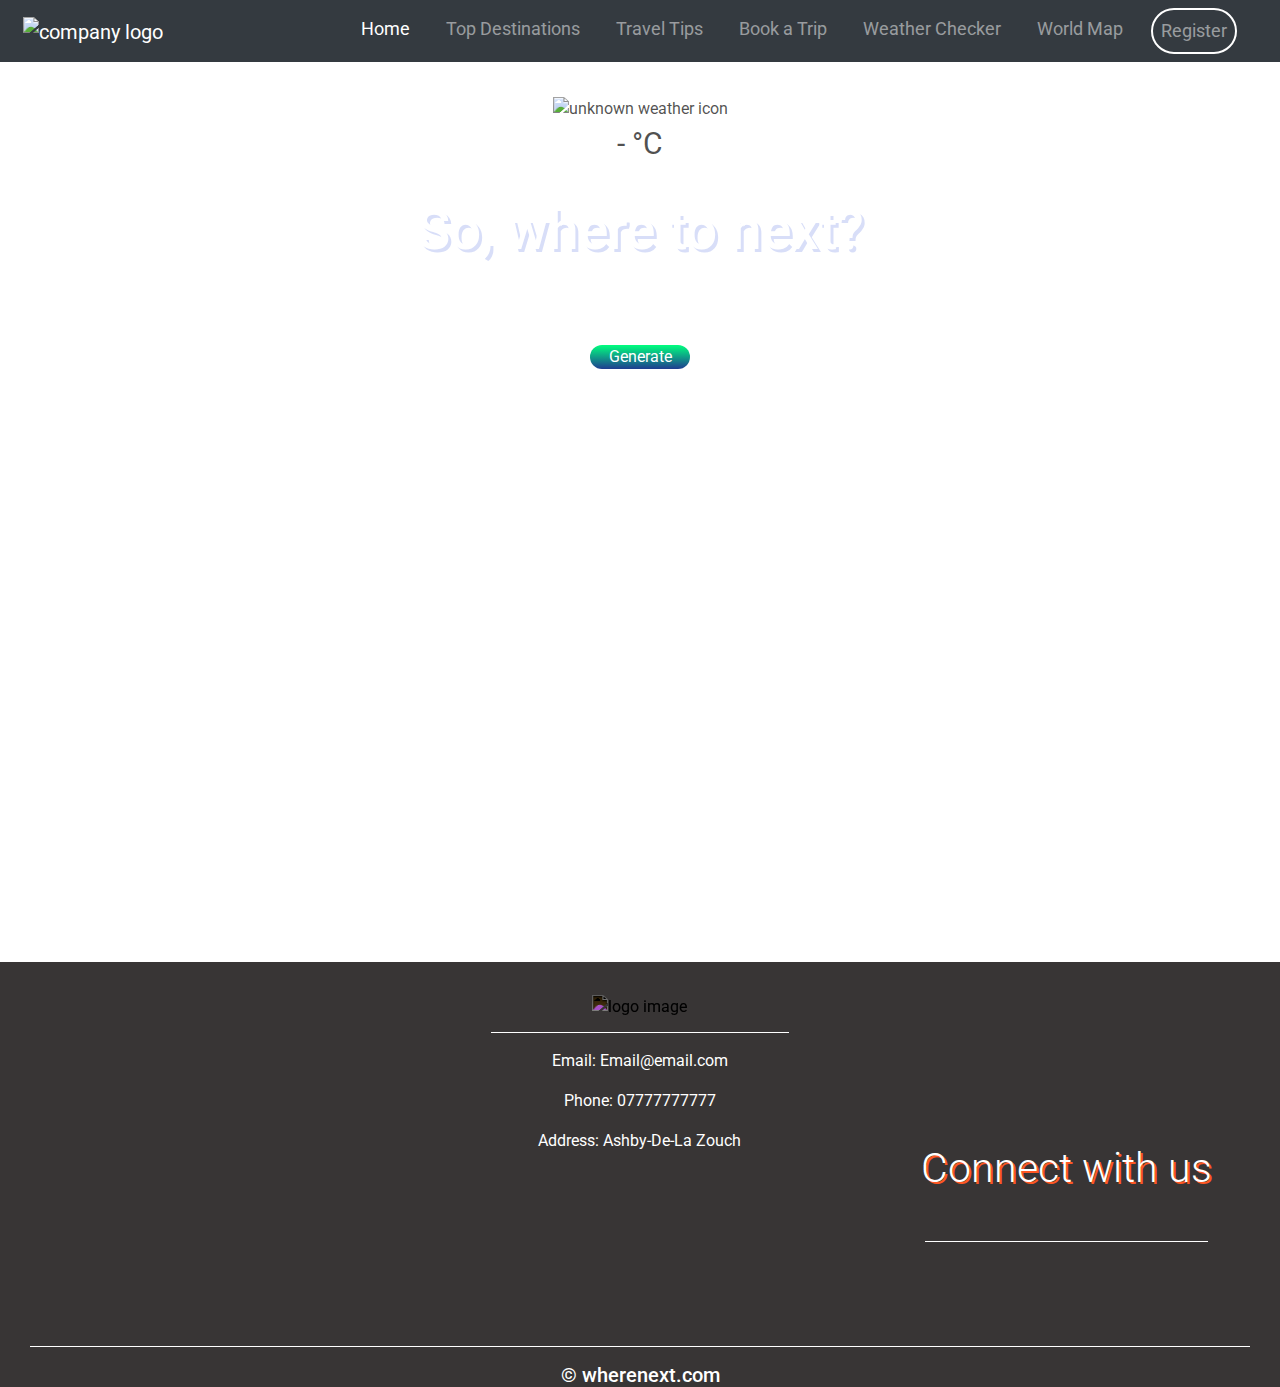
==== commit 265dce86: "applied minor fixes after using HTML validator" ====
--- a/index.html
+++ b/index.html
@@ -55,7 +55,7 @@
                 <div class="row"> <!--Requires user to click allow on pop up-->
                     <div class="container-fluid col-lg-12 weather">
                         <div class="weather-icon">
-                            <img src="icons/unknown.png">
+                            <img src="icons/unknown.png" alt="unknown weather icon">
                         </div>
                             <div class="temperature-value">
                                 <p>- °<span>C</span></p>
@@ -82,7 +82,7 @@
         <div class="container-fluid padding">
             <div class="row text-center">
                 <div class="col-md-4">
-                    <iframe width="100%" height="100%"style="border:0" src="https://www.google.com/maps/embed/v1/place?q=place_id:ChIJoyYH3VL7eUgRGLC-rY9n6H8&key=AIzaSyBdzYyNdBvNU3rtO-vLR3D1txuIoy6WKqI" allowfullscreen></iframe>
+                    <iframe width="100%" height="100%" style="border:0" src="https://www.google.com/maps/embed/v1/place?q=place_id:ChIJoyYH3VL7eUgRGLC-rY9n6H8&key=AIzaSyBdzYyNdBvNU3rtO-vLR3D1txuIoy6WKqI" allowfullscreen></iframe>
                 </div>                  
                         <div class="col-md-4">
                             <img src="images/logo.png" alt="logo image" id="logoImage">
@@ -109,7 +109,6 @@
                                     <h5>&copy; wherenext.com</h5>
                             </div>
         </div>
-        </div>
     </footer>
         <script src="https://code.jquery.com/jquery-3.3.1.slim.min.js" integrity="sha384-q8i/X+965DzO0rT7abK41JStQIAqVgRVzpbzo5smXKp4YfRvH+8abtTE1Pi6jizo" crossorigin="anonymous"></script>
         <script src="https://cdnjs.cloudflare.com/ajax/libs/popper.js/1.14.7/umd/popper.min.js" integrity="sha384-UO2eT0CpHqdSJQ6hJty5KVphtPhzWj9WO1clHTMGa3JDZwrnQq4sF86dIHNDz0W1" crossorigin="anonymous"></script>
